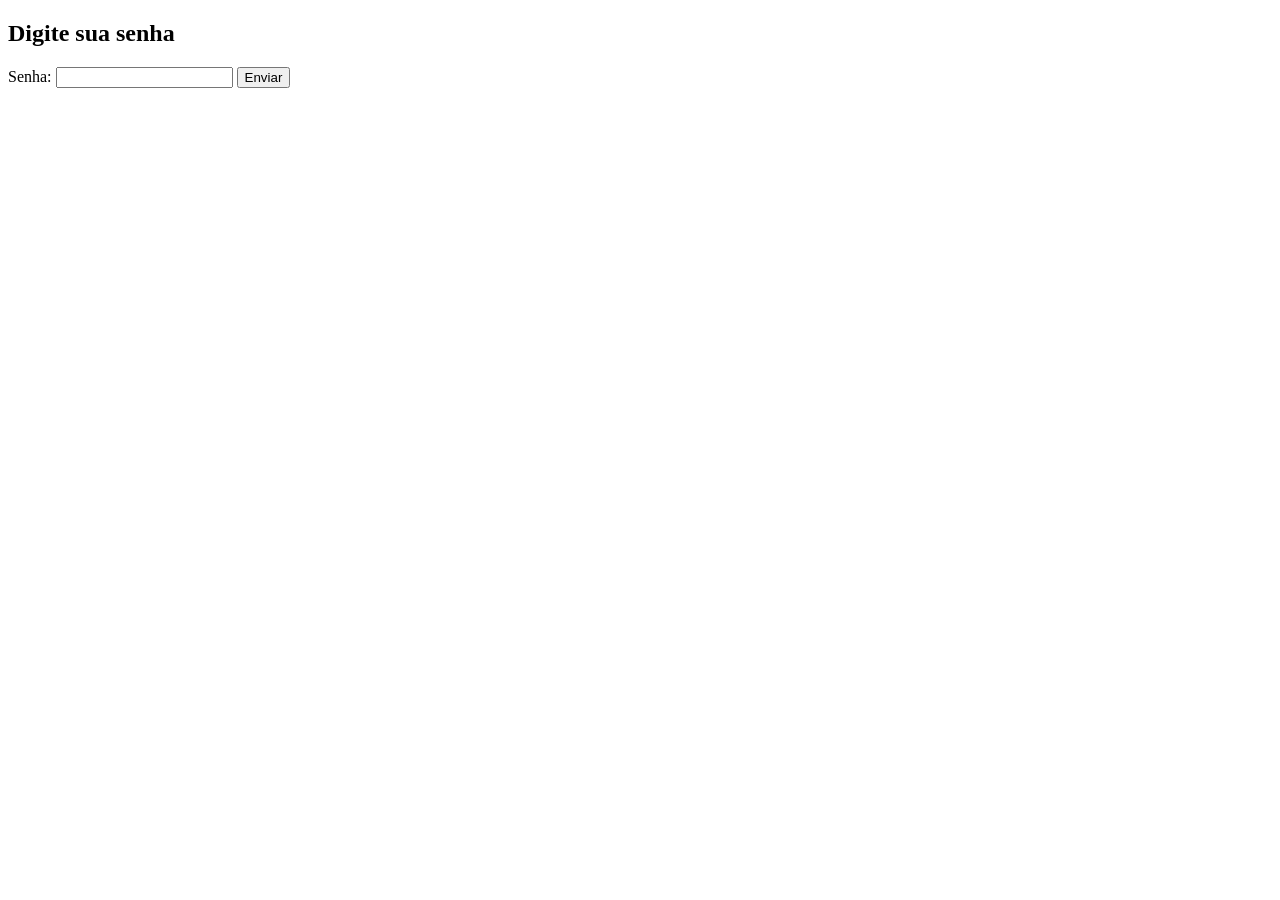
==== index.html @ 67b19253 "Add files via upload" ====
<!DOCTYPE html>
<html lang="en">
<head>
    <meta charset="UTF-8">
    <meta name="viewport" content="width=device-width, initial-scale=1.0">
    <title>🖥️</title>
    <link rel="stylesheet" href="style.css">
</head>
<body>
    <!-- CORREÇÃO: Removido action="script.js" e method="post" -->
    <form id="senhas">
    <div class="bloco-chave">
        <h2>Digite sua senha</h2>
        <label for="Senha">Senha:</label> 
        <input type="password" id="Senha" name="Senha">
        <button type="submit">Enviar</button>
    </div>
    </form>
    <script src="script.js"></script>
</body>
</html>
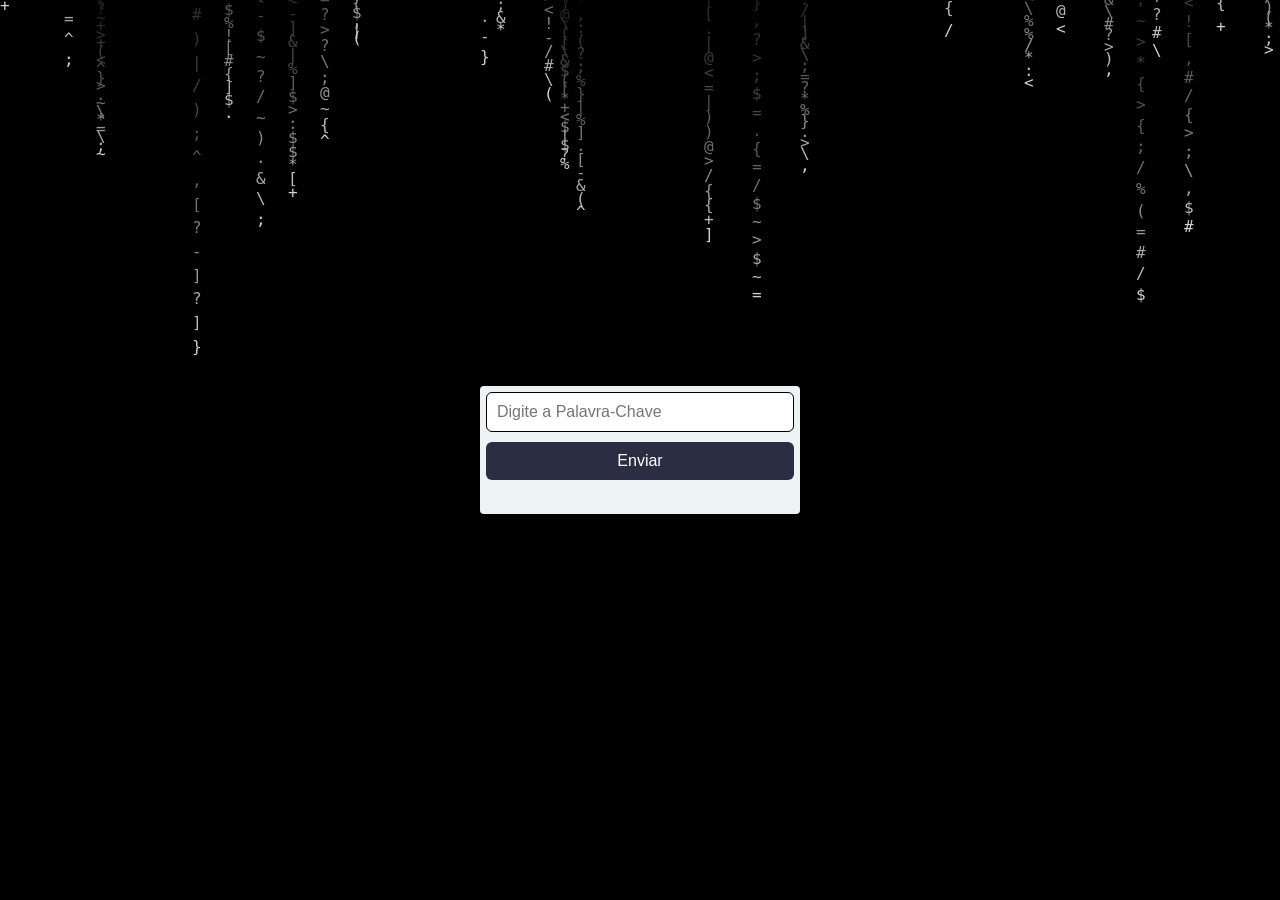
==== commit 6f1b3cd8: "Add files via upload" ====
--- a/index.html
+++ b/index.html
@@ -1,21 +1,23 @@
 <!DOCTYPE html>
-<html lang="en">
+<html lang="pt-br">
 <head>
-    <meta charset="UTF-8">
-    <meta name="viewport" content="width=device-width, initial-scale=1.0">
-    <title>🖥️</title>
-    <link rel="stylesheet" href="style.css">
+  <meta charset="UTF-8">
+  <meta name="viewport" content="width=device-width, initial-scale=1.0">
+  <title>Senha</title>
+  <link rel="stylesheet" href="style.css">
 </head>
 <body>
-    <!-- CORREÇÃO: Removido action="script.js" e method="post" -->
-    <form id="senhas">
+  <canvas id="matrix"></canvas>
+
+  <form id="senhas">
     <div class="bloco-chave">
-        <h2>Digite sua senha</h2>
-        <label for="Senha">Senha:</label> 
-        <input type="password" id="Senha" name="Senha">
-        <button type="submit">Enviar</button>
+      <input type="password" id="Senha" placeholder="Digite a Palavra-Chave" autocomplete="off">
+      <button type="submit">Enviar</button>
+      <p id="aviso"></p>
     </div>
-    </form>
-    <script src="script.js"></script>
+  </form>
+
+  <script src="chuva.js"></script>
+  <script src="login.js"></script>
 </body>
-</html>
+</html>
--- a/style.css
+++ b/style.css
@@ -0,0 +1,109 @@
+body {
+  margin: 0;
+  min-height: 100vh;
+  display: flex;
+  align-items: center;
+  justify-content: center;
+  background: #000;
+  font-family: sans-serif;
+}
+
+#matrix {
+  position: fixed;
+  inset: 0;
+  width: 100%;
+  height: 100%;
+  z-index: 0;
+}
+
+.bloco-chave {
+  position: relative;
+  z-index: 1;
+  width: 320px;
+  box-sizing: border-box;
+  padding: 6px;
+  display: flex;
+  flex-direction: column;
+  gap: 10px;
+  background: #edf2f4;
+  border-radius: 4px;
+  box-shadow: 0 0 30px rgba(0, 0, 0, 0.8);
+}
+
+.bloco-chave input {
+  padding: 10px;
+  font-size: 16px;
+  border: 1px solid #000;
+  border-radius: 6px;
+}
+
+.bloco-chave input:focus,
+.bloco-chave textarea:focus {
+  outline: none;
+  border: 1px solid #000;
+}
+
+.bloco-chave button {
+  padding: 10px;
+  font-size: 16px;
+  border: none;
+  border-radius: 6px;
+  background: #2b2d42;
+  color: #fff;
+  cursor: pointer;
+}
+
+.bloco-chave button:hover {
+  background: #3d405b;
+}
+
+#aviso {
+  margin: 0;
+  min-height: 18px;
+  font-size: 14px;
+  color: #b00020;
+}
+
+.bloco-codigo {
+  width: min(900px, 92vw);
+}
+
+.bloco-codigo textarea {
+  width: 100%;
+  height: 55vh;
+  box-sizing: border-box;
+  padding: 12px;
+  font-family: monospace;
+  font-size: 14px;
+  line-height: 1.4;
+  border: 1px solid #000;
+  border-radius: 6px;
+  resize: vertical;
+  white-space: pre;       
+  overflow: auto;
+}
+
+.botoes {
+  display: flex;
+  gap: 10px;
+}
+
+.botoes button {
+  flex: 1;
+}
+
+.bloco-chave .voltar {
+  background: transparent;
+  color: #000;
+  border: 1px solid #000;
+}
+
+.bloco-chave .voltar:hover {
+  background: #000;
+  color: #fff;
+}
+
+@media (max-width: 600px) {
+  .botoes { flex-wrap: wrap; }
+  .botoes button { flex: 1 1 45%; }
+}
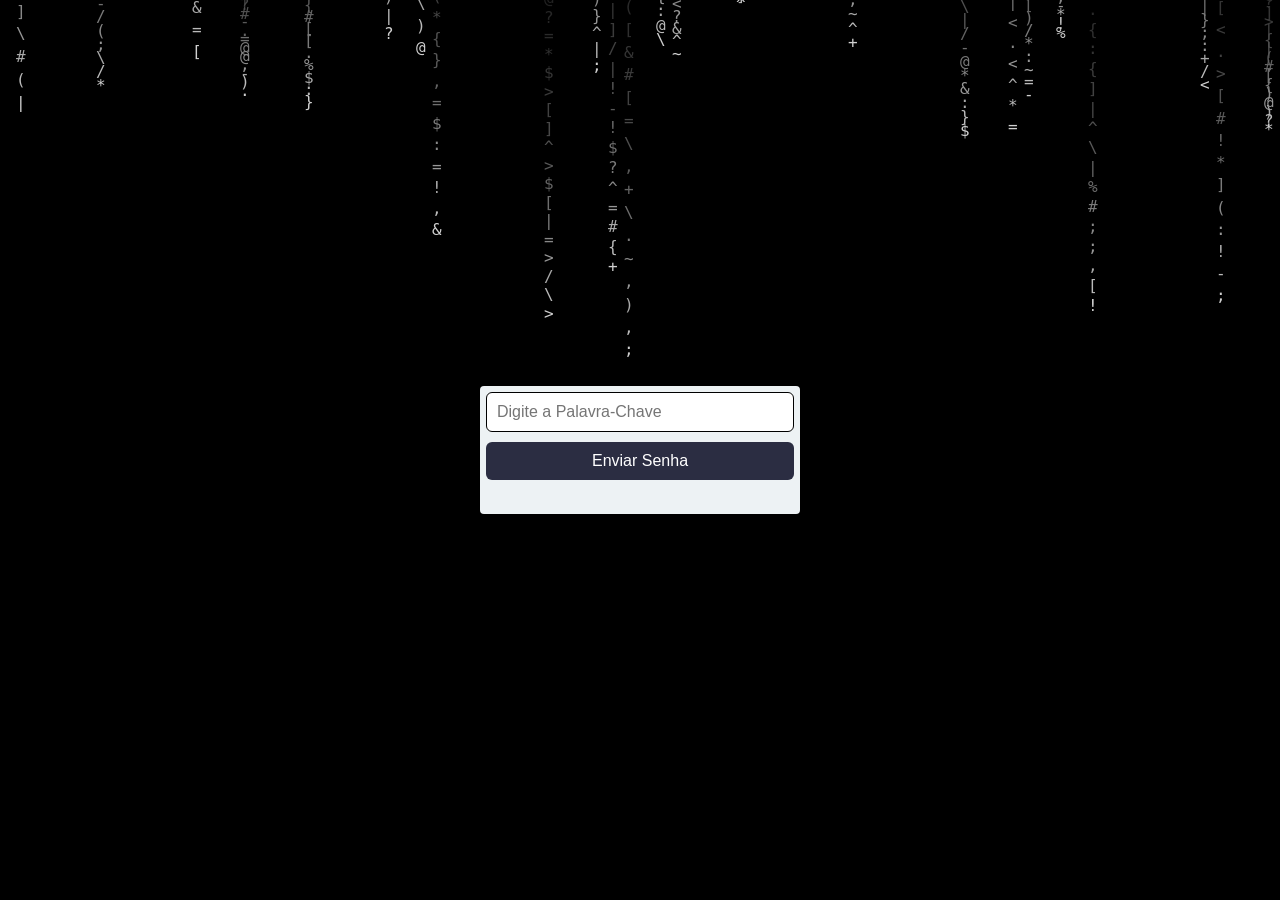
==== commit ad6f8a6d: "Add files via upload" ====
--- a/index.html
+++ b/index.html
@@ -12,7 +12,7 @@
   <form id="senhas">
     <div class="bloco-chave">
       <input type="password" id="Senha" placeholder="Digite a Palavra-Chave" autocomplete="off">
-      <button type="submit">Enviar</button>
+      <button onclick="validarSenhaNaAPI(event, 1, 'senha1.html')">Enviar Senha</button>
       <p id="aviso"></p>
     </div>
   </form>
